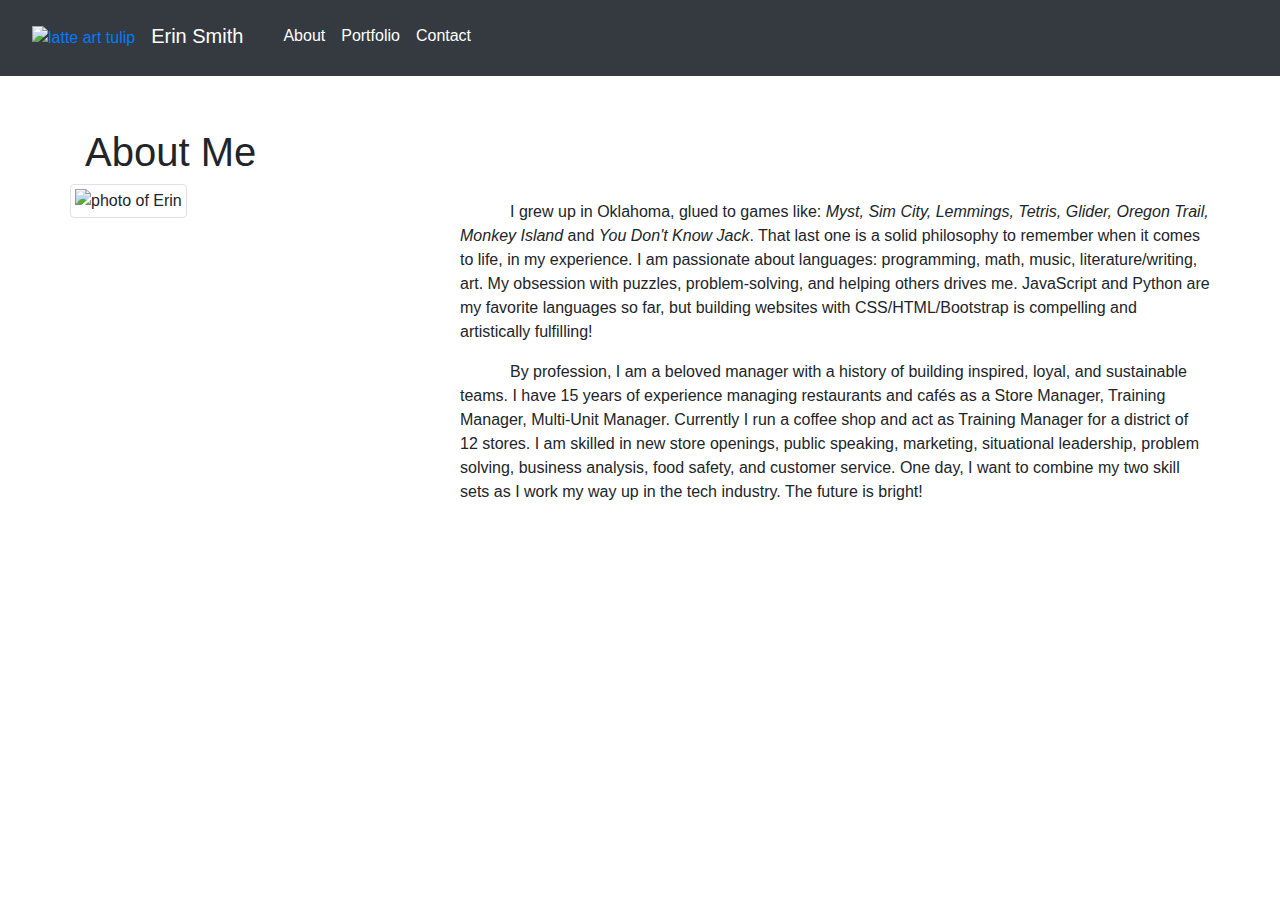
==== index.html @ fdc94d07 "used html validatior" ====
<!DOCTYPE html>
<html lang="en-us">

<head>

  <meta charset="UTF-8">
  <meta name="viewport" content="width=device-width, initial-scale=1">

  <title>About Me</title>

  <!-- Bootstrap CDN -->
  <link rel="stylesheet" href="https://meyerweb.com/eric/tools/css/reset/reset.css">
  <link rel="stylesheet" href="https://maxcdn.bootstrapcdn.com/bootstrap/4.4.1/css/bootstrap.min.css">
  <script src="https://ajax.googleapis.com/ajax/libs/jquery/3.4.1/jquery.min.js"></script>
  <script src="https://cdnjs.cloudflare.com/ajax/libs/popper.js/1.16.0/umd/popper.min.js"></script>
  <script src="https://maxcdn.bootstrapcdn.com/bootstrap/4.4.1/js/bootstrap.min.js"></script>

</head>

<body>
  <!-- Start Nav -->
  <nav class="navbar navbar-expand-sm navbar-dark bg-dark p-3 mb-1">
    <a class="nav-link" href="https://s3-media0.fl.yelpcdn.com/bphoto/Q7bdFrX8vI403fAF-BP6-Q/o.jpg">
    <img alt="latte art tulip" src="https://s3-media0.fl.yelpcdn.com/bphoto/Q7bdFrX8vI403fAF-BP6-Q/o.jpg" width=40 height=40>
    </a>
<ul class="navbar-nav">
    <li class="nav-item">
  <span class="navbar-brand mb-1 h1 pr-3">Erin Smith</span>
    </li>
  <li class="nav-item active">
    <a class="nav-link" href="index.html">About</a>
  </li>
  <li class="nav-item active">
    <a class="nav-link" href="portfolio.html">Portfolio</a>
  </li>
  <li class="nav-item active">
    <a class="nav-link" href="contact.html">Contact</a>
  </li>
</ul>

</nav>
  <!-- End Nav -->
  <div class="container pt-5">
    <div class="row">
      <div class="col-md-4">
          <h1>About Me</h1>
        </div>
        <div class="row">
          <div class="col-md-4">
            <img src="https://avatars2.githubusercontent.com/u/61925846?s=460&u=fef3b91c442542b7a5859a786cf43ad2944dcfb8&v=4" alt="photo of Erin" class="img-thumbnail">
          </div>
          <div class="col-md-8 mt-3">
            <p style="text-indent:50px;">
               I grew up in Oklahoma, glued to games like: <span class="font-italic">Myst, Sim City, Lemmings, Tetris, Glider, Oregon Trail, Monkey Island</span> and <span class="font-italic">You Don't Know Jack</span>.
               That last one is a solid philosophy to remember when it comes to life, in my experience.
               I am passionate about languages: programming, math, music, literature/writing, art. 
               My obsession with puzzles, problem-solving, and helping others drives me. 
               JavaScript and Python are my favorite languages so far, but building websites with CSS/HTML/Bootstrap is compelling and artistically fulfilling! 
            </p> 
            <p style="text-indent:50px;">
               By profession, I am a beloved manager with a history of building inspired, loyal, and sustainable teams. 
               I have 15 years of experience managing restaurants and cafés as a Store Manager, Training Manager, Multi-Unit Manager.
               Currently I run a coffee shop and act as Training Manager for a district of 12 stores.  
               I am skilled in new store openings, public speaking, marketing, situational leadership, problem solving, business analysis, food safety, and customer service. 
               One day, I want to combine my two skill sets as I work my way up in the tech industry. 
               The future is bright! 
            </p>
          </div>
        </div>
      </div>
  </div>
</body>

</html>
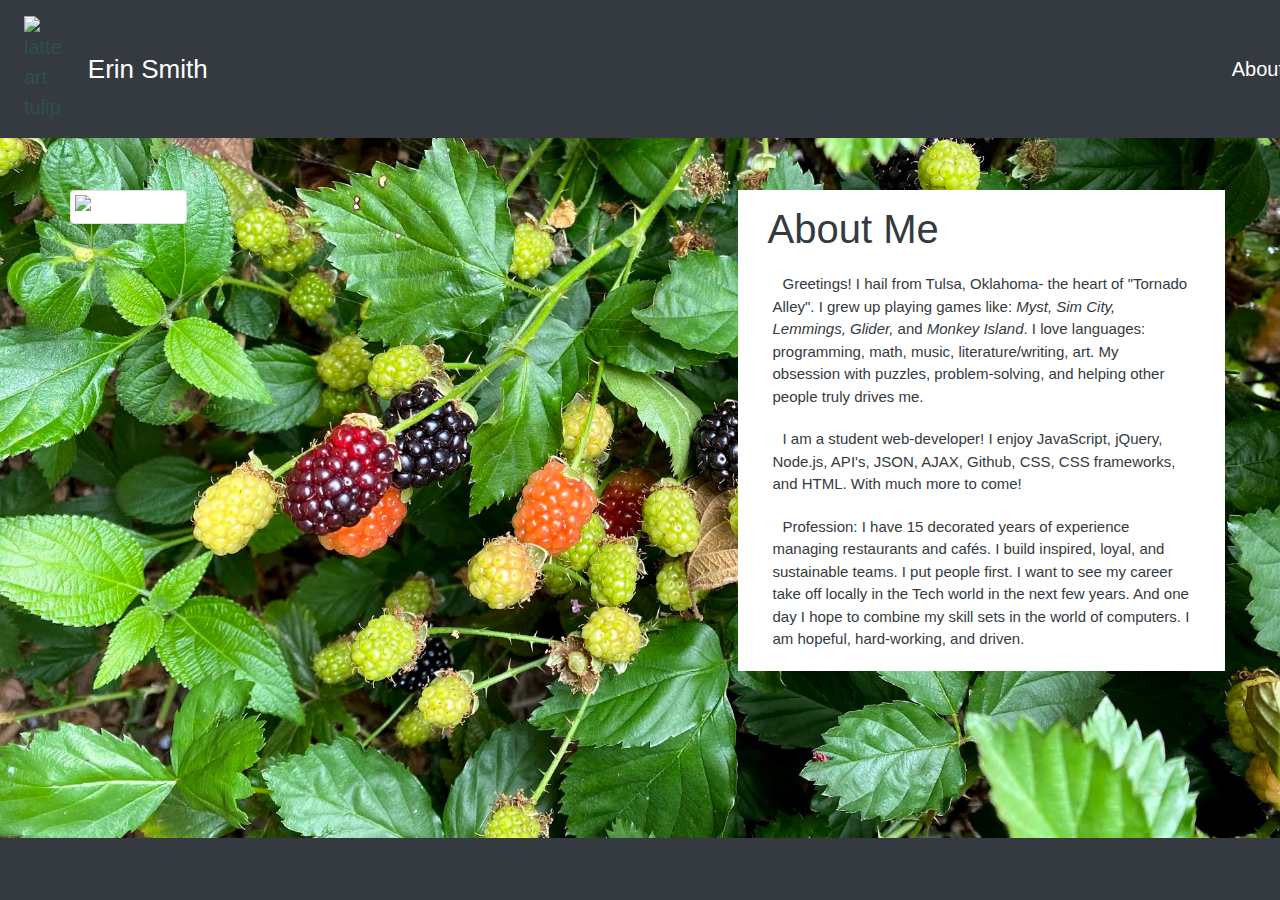
==== commit 5052cc87: "initial additions" ====
--- a/index.html
+++ b/index.html
@@ -2,31 +2,28 @@
 <html lang="en-us">
 
 <head>
-
   <meta charset="UTF-8">
   <meta name="viewport" content="width=device-width, initial-scale=1">
 
   <title>About Me</title>
 
   <!-- Bootstrap CDN -->
-  <link rel="stylesheet" href="https://meyerweb.com/eric/tools/css/reset/reset.css">
+  <link rel="stylesheet" href="https://cdnjs.cloudflare.com/ajax/libs/font-awesome/5.13.0/js/all.min.js">
   <link rel="stylesheet" href="https://maxcdn.bootstrapcdn.com/bootstrap/4.4.1/css/bootstrap.min.css">
   <script src="https://ajax.googleapis.com/ajax/libs/jquery/3.4.1/jquery.min.js"></script>
   <script src="https://cdnjs.cloudflare.com/ajax/libs/popper.js/1.16.0/umd/popper.min.js"></script>
   <script src="https://maxcdn.bootstrapcdn.com/bootstrap/4.4.1/js/bootstrap.min.js"></script>
-
+  <link rel="stylesheet" type="text/css" href="style.css">
 </head>
 
 <body>
   <!-- Start Nav -->
-  <nav class="navbar navbar-expand-sm navbar-dark bg-dark p-3 mb-1">
-    <a class="nav-link" href="https://s3-media0.fl.yelpcdn.com/bphoto/Q7bdFrX8vI403fAF-BP6-Q/o.jpg">
+  <nav class="navbar navbar-expand-sm navbar-dark bg-dark p-2 mb-1">
+        <a class="nav-link" href="https://s3-media0.fl.yelpcdn.com/bphoto/Q7bdFrX8vI403fAF-BP6-Q/o.jpg">
     <img alt="latte art tulip" src="https://s3-media0.fl.yelpcdn.com/bphoto/Q7bdFrX8vI403fAF-BP6-Q/o.jpg" width=40 height=40>
     </a>
-<ul class="navbar-nav">
-    <li class="nav-item">
-  <span class="navbar-brand mb-1 h1 pr-3">Erin Smith</span>
-    </li>
+  <span class="navbar-brand h1 pr-3">Erin Smith</span>
+  <ul class="navbar-nav"> 
   <li class="nav-item active">
     <a class="nav-link" href="index.html">About</a>
   </li>
@@ -42,33 +39,43 @@
   <!-- End Nav -->
   <div class="container pt-5">
     <div class="row">
-      <div class="col-md-4">
-          <h1>About Me</h1>
+      <div class="col-md-4 ml-0">
         </div>
         <div class="row">
-          <div class="col-md-4">
+          <div class="col-md-7 mr-6">
             <img src="https://avatars2.githubusercontent.com/u/61925846?s=460&u=fef3b91c442542b7a5859a786cf43ad2944dcfb8&v=4" alt="photo of Erin" class="img-thumbnail">
           </div>
-          <div class="col-md-8 mt-3">
-            <p style="text-indent:50px;">
-               I grew up in Oklahoma, glued to games like: <span class="font-italic">Myst, Sim City, Lemmings, Tetris, Glider, Oregon Trail, Monkey Island</span> and <span class="font-italic">You Don't Know Jack</span>.
-               That last one is a solid philosophy to remember when it comes to life, in my experience.
-               I am passionate about languages: programming, math, music, literature/writing, art. 
-               My obsession with puzzles, problem-solving, and helping others drives me. 
-               JavaScript and Python are my favorite languages so far, but building websites with CSS/HTML/Bootstrap is compelling and artistically fulfilling! 
+          <div class="col-md-5 ml-6" id="boxy">
+            <h1>About Me</h1>
+            <p>
+              Greetings! I hail from Tulsa, Oklahoma- the heart of "Tornado Alley".  I grew up playing games like: <span class="font-italic">Myst, Sim City, Lemmings, Glider,</span> and <span class="font-italic">Monkey Island</span>.
+               I love languages: programming, math, music, literature/writing, art. 
+               My obsession with puzzles, problem-solving, and helping other people truly drives me. 
             </p> 
-            <p style="text-indent:50px;">
-               By profession, I am a beloved manager with a history of building inspired, loyal, and sustainable teams. 
-               I have 15 years of experience managing restaurants and cafés as a Store Manager, Training Manager, Multi-Unit Manager.
-               Currently I run a coffee shop and act as Training Manager for a district of 12 stores.  
-               I am skilled in new store openings, public speaking, marketing, situational leadership, problem solving, business analysis, food safety, and customer service. 
-               One day, I want to combine my two skill sets as I work my way up in the tech industry. 
-               The future is bright! 
+              <p>
+                I am a student web-developer!  I enjoy JavaScript, jQuery, Node.js, API's, JSON, AJAX, Github, CSS, CSS frameworks, and HTML. With much more to come! </p>
+              <p> Profession: I have 15 decorated years of experience managing restaurants and cafés. I build inspired, loyal, and sustainable teams. I put people first.
+                I want to see my career take off locally in the Tech world in the next few years. And one day I hope to combine my skill sets in the world of computers. 
+                I am hopeful, hard-working, and driven. 
             </p>
           </div>
         </div>
+        </div>
       </div>
   </div>
+  <footer>
+    <p class="footer">
+    <a href="https://github.com/erin-smith" class="hub" target="_blank">
+      <span alt="GitHub" height="10px"><i class="fab fa-github"></i></span>
+    </a>
+    <a href="https://www.linkedin.com/in/erin-s-3a596677/" class="pro" target="_blank">
+      <span alt="LinkedIn" height="10px"><i class="fab fa-linkedin"></i></span>
+    </a> ES</p>
+  
+  </footer>
+  <script src="https://code.jquery.com/jquery-3.5.1.min.js"
+  integrity="sha256-9/aliU8dGd2tb6OSsuzixeV4y/faTqgFtohetphbbj0=" crossorigin="anonymous"></script>
+<script src="script.js"></script>
 </body>
 
 </html>
--- a/style.css
+++ b/style.css
@@ -0,0 +1,137 @@
+* {
+    box-sizing: border-box;
+  }
+  html {
+    min-height: 100%;
+}
+p {
+    margin: 20px;
+    font-size: 15px;
+    text-indent:10px;
+    color: #343a40;
+}
+#boxy {
+    background-color: white;
+}
+#boxz {
+    background-color: white;
+    margin-top: 30px;
+    padding-bottom: 15px;
+}
+h1 {
+    background-color: white;
+    color:#343a40;
+    margin-bottom: 15px;
+    margin-top: 15px;
+    margin-left: 15px;
+}
+body {
+  background-image: url('pics/berry.jpg');
+    background-position: center;
+    background-size: cover;
+    background-repeat: no-repeat;
+    height: 100%;
+    color: white;
+    font-family: 'Montserrat', sans-serif;
+}
+.navbar-nav {
+    padding-top: 0;
+    padding-bottom: 0;
+    font-family: 'Bebas Neue', sans-serif;
+
+}
+.navbar-brand {
+    color: #f5f5f5;
+    padding-left: 10px;
+    padding-right: 10px;
+    margin: 0;
+    text-align: center;
+    font-size: 26px;
+    margin-right: 1000px;
+}
+
+a {
+    color: darkslategray;
+    font-size: 20px;
+}
+.nav-link:hover {
+    background-color: darkmagenta;
+    color: #f5f5f5;
+}
+label, h4 {
+    color: #343a40;
+}
+.flip-card {
+    background-color: transparent;
+    width: 300px;
+    height: 300px;
+    perspective: 1000px;
+    margin: 35px;
+  }
+  
+  .flip-card-inner {
+    position: relative;
+    width: 100%;
+    height: 100%;
+    text-align: center;
+    transition: transform 0.6s;
+    transform-style: preserve-3d;
+    box-shadow: 0 4px 8px 0 rgba(0,0,0,0.2);
+  }
+  
+  .flip-card:hover .flip-card-inner {
+    transform: rotateY(180deg);
+  }
+  
+  .flip-card-front, .flip-card-back {
+    position: absolute;
+    width: 100%;
+    height: 100%;
+    -webkit-backface-visibility: hidden;
+    backface-visibility: hidden;
+  }
+  
+  .flip-card-front {
+    background-color: #bbb;
+    color: black;
+  }
+  
+  .flip-card-back {
+    background-color: #2980b9;
+    color: white;
+    transform: rotateY(180deg);
+  }
+  footer {
+    background-color:#343a40;
+    position: fixed;
+    bottom: 0;
+    width: 100%;
+    color: white;
+    padding: 0;
+    margin: auto; 
+    font-size: 12px;
+}
+
+.pro, .hub {
+    float: right;
+    padding-top: 5px;
+    padding-bottom: 5px;
+    padding-right: 10px;
+    color: white;
+    font-size: 3em;
+}
+ 
+  /* Responsive layout - makes a two column-layout instead of four columns */
+@media screen and (max-width: 900px) {
+    .column {
+      width: 50%;
+    }
+  }
+  
+  /* Responsive layout - makes the two columns stack on top of each other instead of next to each other */
+  @media screen and (max-width: 600px) {
+    .column {
+      width: 100%;
+    }
+  }
+
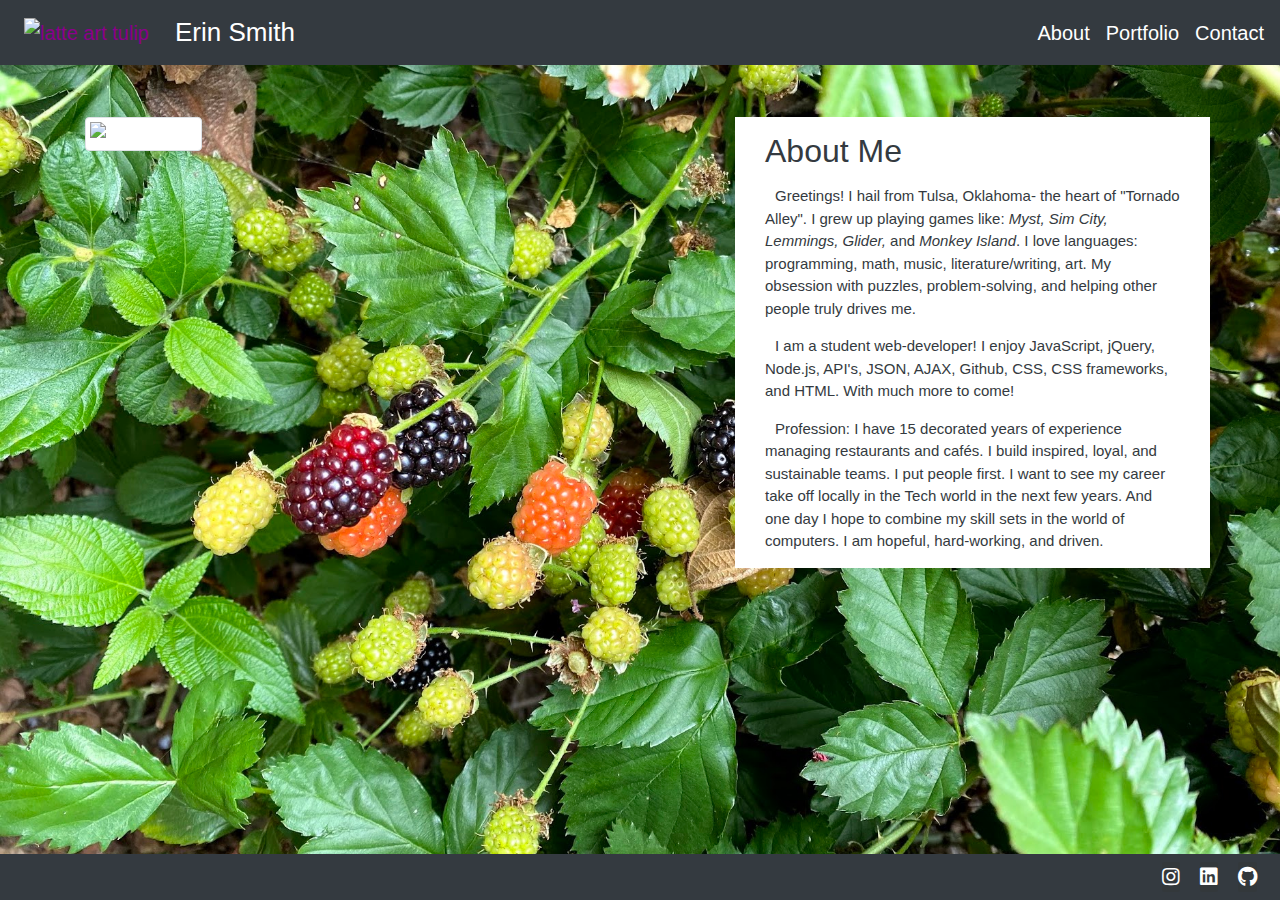
==== commit 5e2e4977: "footer and styling" ====
--- a/index.html
+++ b/index.html
@@ -1,81 +1,87 @@
 <!DOCTYPE html>
 <html lang="en-us">
 
-<head>
-  <meta charset="UTF-8">
-  <meta name="viewport" content="width=device-width, initial-scale=1">
+  <head>
+    <meta charset="UTF-8">
+    <meta name="viewport" content="width=device-width, initial-scale=1 shrink-to-fit=no">
 
-  <title>About Me</title>
+    <title>Erin</title>
 
-  <!-- Bootstrap CDN -->
-  <link rel="stylesheet" href="https://cdnjs.cloudflare.com/ajax/libs/font-awesome/5.13.0/js/all.min.js">
-  <link rel="stylesheet" href="https://maxcdn.bootstrapcdn.com/bootstrap/4.4.1/css/bootstrap.min.css">
-  <script src="https://ajax.googleapis.com/ajax/libs/jquery/3.4.1/jquery.min.js"></script>
-  <script src="https://cdnjs.cloudflare.com/ajax/libs/popper.js/1.16.0/umd/popper.min.js"></script>
-  <script src="https://maxcdn.bootstrapcdn.com/bootstrap/4.4.1/js/bootstrap.min.js"></script>
-  <link rel="stylesheet" type="text/css" href="style.css">
-</head>
+    <!-- Bootstrap CDN -->
+    <link rel="stylesheet" href="https://use.fontawesome.com/releases/v5.12.1/css/all.css" integrity=""
+      crossorigin="anonymous" />
+    <link rel="stylesheet" href="https://stackpath.bootstrapcdn.com/bootstrap/4.4.1/css/bootstrap.min.css"
+      integrity="sha384-Vkoo8x4CGsO3+Hhxv8T/Q5PaXtkKtu6ug5TOeNV6gBiFeWPGFN9MuhOf23Q9Ifjh" crossorigin="anonymous">
+    <link rel="stylesheet" type="text/css" href="style.css">
+  </head>
 
-<body>
-  <!-- Start Nav -->
-  <nav class="navbar navbar-expand-sm navbar-dark bg-dark p-2 mb-1">
-        <a class="nav-link" href="https://s3-media0.fl.yelpcdn.com/bphoto/Q7bdFrX8vI403fAF-BP6-Q/o.jpg">
-    <img alt="latte art tulip" src="https://s3-media0.fl.yelpcdn.com/bphoto/Q7bdFrX8vI403fAF-BP6-Q/o.jpg" width=40 height=40>
-    </a>
-  <span class="navbar-brand h1 pr-3">Erin Smith</span>
-  <ul class="navbar-nav"> 
-  <li class="nav-item active">
-    <a class="nav-link" href="index.html">About</a>
-  </li>
-  <li class="nav-item active">
-    <a class="nav-link" href="portfolio.html">Portfolio</a>
-  </li>
-  <li class="nav-item active">
-    <a class="nav-link" href="contact.html">Contact</a>
-  </li>
-</ul>
-
-</nav>
-  <!-- End Nav -->
-  <div class="container pt-5">
-    <div class="row">
-      <div class="col-md-4 ml-0">
-        </div>
+  <body>
+    <!-- Start Nav -->
+    <nav class="navbar navbar-expand-md navbar-dark bg-dark p-2 mb-1">
+      <a class="nav-link" href="https://s3-media0.fl.yelpcdn.com/bphoto/Q7bdFrX8vI403fAF-BP6-Q/o.jpg">
+        <img alt="latte art tulip" src="https://s3-media0.fl.yelpcdn.com/bphoto/Q7bdFrX8vI403fAF-BP6-Q/o.jpg" width=40
+          height=40>
+      </a>
+      <span class="navbar-brand h1 pr-3">Erin Smith</span>
+      <div class="navbar-collapse" id="navnav">
+        <ul class="navbar-nav">
+          <li class="nav-item active">
+            <a class="nav-link" href="index.html">About</a>
+          </li>
+          <li class="nav-item active">
+            <a class="nav-link" href="portfolio.html">Portfolio</a>
+          </li>
+          <li class="nav-item active">
+            <a class="nav-link" href="contact.html">Contact</a>
+          </li>
+        </ul>
+      </div>
+    </nav>
+    <!-- End Nav -->
+    <div class="container pt-5">
         <div class="row">
           <div class="col-md-7 mr-6">
-            <img src="https://avatars2.githubusercontent.com/u/61925846?s=460&u=fef3b91c442542b7a5859a786cf43ad2944dcfb8&v=4" alt="photo of Erin" class="img-thumbnail">
+            <img
+              src="https://avatars2.githubusercontent.com/u/61925846?s=460&u=fef3b91c442542b7a5859a786cf43ad2944dcfb8&v=4"
+              alt="photo of Erin" class="img-thumbnail">
           </div>
           <div class="col-md-5 ml-6" id="boxy">
-            <h1>About Me</h1>
+            <h2>About Me</h2>
             <p>
-              Greetings! I hail from Tulsa, Oklahoma- the heart of "Tornado Alley".  I grew up playing games like: <span class="font-italic">Myst, Sim City, Lemmings, Glider,</span> and <span class="font-italic">Monkey Island</span>.
-               I love languages: programming, math, music, literature/writing, art. 
-               My obsession with puzzles, problem-solving, and helping other people truly drives me. 
-            </p> 
-              <p>
-                I am a student web-developer!  I enjoy JavaScript, jQuery, Node.js, API's, JSON, AJAX, Github, CSS, CSS frameworks, and HTML. With much more to come! </p>
-              <p> Profession: I have 15 decorated years of experience managing restaurants and cafés. I build inspired, loyal, and sustainable teams. I put people first.
-                I want to see my career take off locally in the Tech world in the next few years. And one day I hope to combine my skill sets in the world of computers. 
-                I am hopeful, hard-working, and driven. 
+              Greetings! I hail from Tulsa, Oklahoma- the heart of "Tornado Alley". I grew up playing games like: <span
+                class="font-italic">Myst, Sim City, Lemmings, Glider,</span> and <span class="font-italic">Monkey
+                Island</span>.
+              I love languages: programming, math, music, literature/writing, art.
+              My obsession with puzzles, problem-solving, and helping other people truly drives me.
+            </p>
+            <p>
+              I am a student web-developer! I enjoy JavaScript, jQuery, Node.js, API's, JSON, AJAX, Github, CSS, CSS
+              frameworks, and HTML. With much more to come! </p>
+            <p> Profession: I have 15 decorated years of experience managing restaurants and cafés. I build inspired,
+              loyal, and sustainable teams. I put people first.
+              I want to see my career take off locally in the Tech world in the next few years. And one day I hope to
+              combine my skill sets in the world of computers.
+              I am hopeful, hard-working, and driven.
             </p>
           </div>
         </div>
+      </div>
+    </div>
+    <footer class="footer">
+      <div class="footer-right">
+        <div class="footer-icons">
+          <a href="https://github.com/erin-smith" target="_blank" alt="Github" height="35px"><i
+              class="fab fa-github"></i></a>
+          <a href="https://www.linkedin.com/in/erin-s-3a596677/" target="_blank" alt="LinkedIn" height="35px"><i
+              class="fab fa-linkedin"></i></a>
+          <a href="https://www.instagram.com/miss_sparkle_plenty/" target="_blank" alt="Instagram" height="35px"><i
+              class="fab fa-instagram"></i></a>
         </div>
       </div>
-  </div>
-  <footer>
-    <p class="footer">
-    <a href="https://github.com/erin-smith" class="hub" target="_blank">
-      <span alt="GitHub" height="10px"><i class="fab fa-github"></i></span>
-    </a>
-    <a href="https://www.linkedin.com/in/erin-s-3a596677/" class="pro" target="_blank">
-      <span alt="LinkedIn" height="10px"><i class="fab fa-linkedin"></i></span>
-    </a> ES</p>
-  
-  </footer>
-  <script src="https://code.jquery.com/jquery-3.5.1.min.js"
-  integrity="sha256-9/aliU8dGd2tb6OSsuzixeV4y/faTqgFtohetphbbj0=" crossorigin="anonymous"></script>
-<script src="script.js"></script>
-</body>
+    </footer>
+    <script src="https://code.jquery.com/jquery-3.5.1.min.js"
+      integrity="sha256-9/aliU8dGd2tb6OSsuzixeV4y/faTqgFtohetphbbj0=" crossorigin="anonymous"></script>
+    <script src="script.js"></script>
+  </body>
 
-</html>
+</html>--- a/style.css
+++ b/style.css
@@ -2,10 +2,10 @@
     box-sizing: border-box;
   }
   html {
-    min-height: 100%;
+    height: 100%;
 }
 p {
-    margin: 20px;
+    margin: 15px;
     font-size: 15px;
     text-indent:10px;
     color: #343a40;
@@ -18,7 +18,7 @@
     margin-top: 30px;
     padding-bottom: 15px;
 }
-h1 {
+h2 {
     background-color: white;
     color:#343a40;
     margin-bottom: 15px;
@@ -29,16 +29,14 @@
   background-image: url('pics/berry.jpg');
     background-position: center;
     background-size: cover;
-    background-repeat: no-repeat;
+    background-repeat: repeat;
     height: 100%;
     color: white;
-    font-family: 'Montserrat', sans-serif;
 }
 .navbar-nav {
     padding-top: 0;
     padding-bottom: 0;
-    font-family: 'Bebas Neue', sans-serif;
-
+    margin-left: auto;
 }
 .navbar-brand {
     color: #f5f5f5;
@@ -47,11 +45,11 @@
     margin: 0;
     text-align: center;
     font-size: 26px;
-    margin-right: 1000px;
+    margin: auto;
 }
 
 a {
-    color: darkslategray;
+    color: darkmagenta;
     font-size: 20px;
 }
 .nav-link:hover {
@@ -101,24 +99,30 @@
     color: white;
     transform: rotateY(180deg);
   }
-  footer {
+  .button{
+    
+  }
+  .footer {
     background-color:#343a40;
     position: fixed;
     bottom: 0;
     width: 100%;
     color: white;
-    padding: 0;
-    margin: auto; 
-    font-size: 12px;
+    margin-top: auto; 
+    font-size: 20px;
+    padding: 3px;
 }
 
-.pro, .hub {
-    float: right;
-    padding-top: 5px;
-    padding-bottom: 5px;
-    padding-right: 10px;
-    color: white;
-    font-size: 3em;
+.footer-icons a {
+  float: right;
+	cursor: pointer;
+	background-color:  #33383b;
+	border-radius: 2px;
+	font-size: 20px;
+	color: #ffffff;
+  margin-top: 5px;
+	margin-right: 20px;
+	margin-bottom: 5px;
 }
  
   /* Responsive layout - makes a two column-layout instead of four columns */
@@ -126,12 +130,47 @@
     .column {
       width: 50%;
     }
+    .navbar-nav {
+      text-align: center;
+      display: inline block;
+      font-size: smaller;
   }
+
+  .navbar-brand {
+      width: 100%;
+      margin: auto;
+      text-align: center;
+      padding: 20px;
+  }
+
+  .navbar {
+      padding: 0;
+      margin: 0;
+  }
+}
   
   /* Responsive layout - makes the two columns stack on top of each other instead of next to each other */
   @media screen and (max-width: 600px) {
     .column {
       width: 100%;
     }
+    .navbar-nav {
+      text-align: center;
+      display: inline block;
+      font-size: smaller;
   }
 
+  .navbar-brand {
+      width: 100%;
+      margin: auto;
+      text-align: center;
+      padding: 20px;
+  }
+
+  .navbar {
+      padding: 0;
+      margin: 0;
+  }
+
+
+  }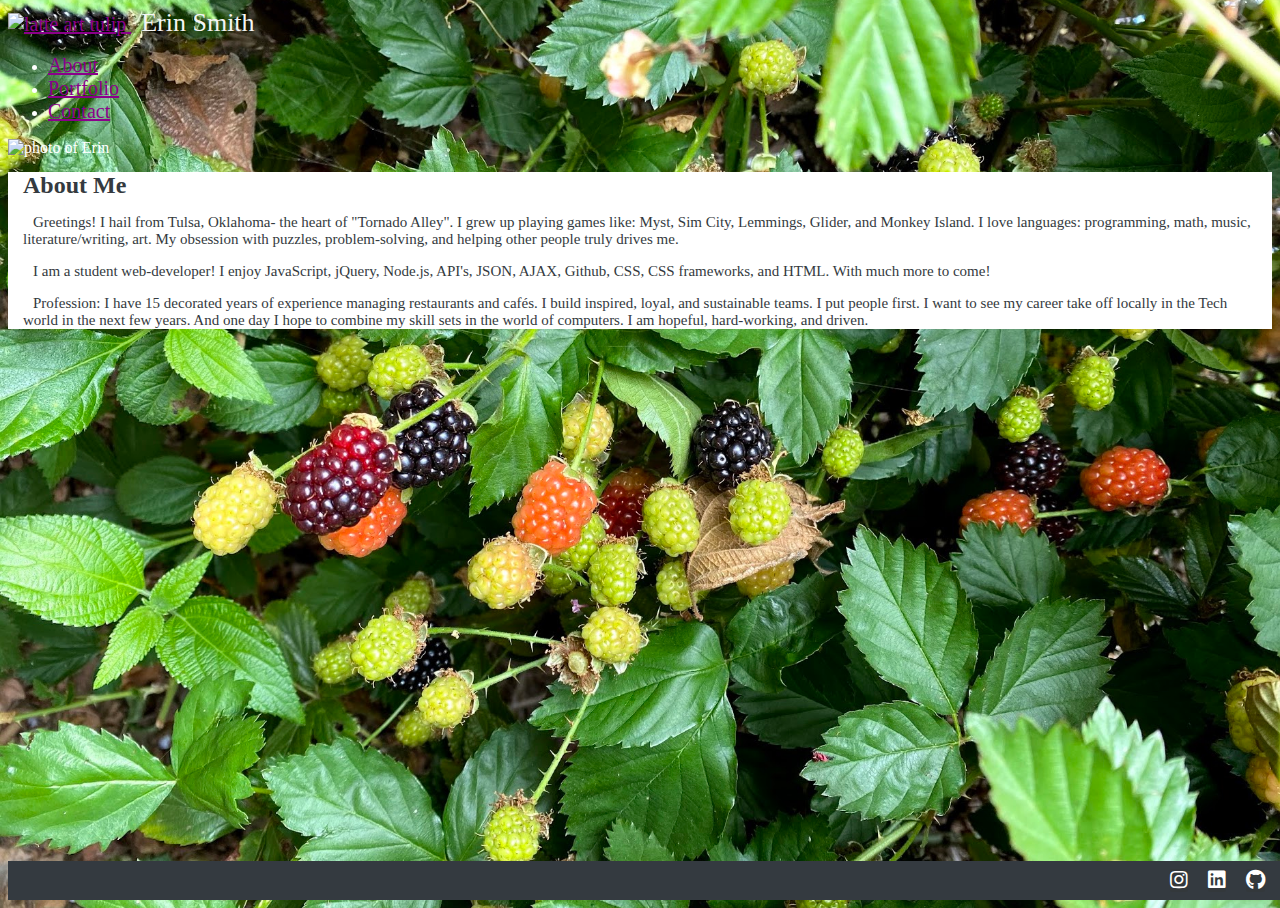
==== commit d44d05d7: "updates to README" ====
--- a/index.html
+++ b/index.html
@@ -8,10 +8,9 @@
     <title>Erin</title>
 
     <!-- Bootstrap CDN -->
+    <link rel="stylesheet" href="https://stackpath.bootstrapcdn.com/bootstrap/4.1.3/css/bootstrap.min.css" integrity="sha384-MCw98/SFnGE8fJT3GXwEOngsV7Zt27NXFoaoApmYm81iuXoPkFOJwJ8ERdknLPMO" crossorigin="anonymous">
     <link rel="stylesheet" href="https://use.fontawesome.com/releases/v5.12.1/css/all.css" integrity=""
       crossorigin="anonymous" />
-    <link rel="stylesheet" href="https://stackpath.bootstrapcdn.com/bootstrap/4.4.1/css/bootstrap.min.css"
-      integrity="sha384-Vkoo8x4CGsO3+Hhxv8T/Q5PaXtkKtu6ug5TOeNV6gBiFeWPGFN9MuhOf23Q9Ifjh" crossorigin="anonymous">
     <link rel="stylesheet" type="text/css" href="style.css">
   </head>
 
@@ -79,6 +78,9 @@
         </div>
       </div>
     </footer>
+    <script src="https://code.jquery.com/jquery-3.3.1.slim.min.js" integrity="sha384-q8i/X+965DzO0rT7abK41JStQIAqVgRVzpbzo5smXKp4YfRvH+8abtTE1Pi6jizo" crossorigin="anonymous"></script>
+<script src="https://cdnjs.cloudflare.com/ajax/libs/popper.js/1.14.3/umd/popper.min.js" integrity="sha384-ZMP7rVo3mIykV+2+9J3UJ46jBk0WLaUAdn689aCwoqbBJiSnjAK/l8WvCWPIPm49" crossorigin="anonymous"></script>
+<script src="https://stackpath.bootstrapcdn.com/bootstrap/4.1.3/js/bootstrap.min.js" integrity="sha384-ChfqqxuZUCnJSK3+MXmPNIyE6ZbWh2IMqE241rYiqJxyMiZ6OW/JmZQ5stwEULTy" crossorigin="anonymous"></script>
     <script src="https://code.jquery.com/jquery-3.5.1.min.js"
       integrity="sha256-9/aliU8dGd2tb6OSsuzixeV4y/faTqgFtohetphbbj0=" crossorigin="anonymous"></script>
     <script src="script.js"></script>
--- a/style.css
+++ b/style.css
@@ -48,7 +48,7 @@
     margin: auto;
 }
 
-a {
+nav a {
     color: darkmagenta;
     font-size: 20px;
 }
@@ -99,8 +99,23 @@
     color: white;
     transform: rotateY(180deg);
   }
-  .button{
-    
+  .flip-card-back button {
+    font-size: 14px;
+    margin: 15px !important;
+    border: 1px solid; 
+    background-color:darkmagenta;
+    border-radius: 5px;
+    padding: 10px 15px;
+    color: white !important;
+    outline: none;
+}
+.flip-card-back button a {
+color: white;
+}
+
+.flip-card-back button:hover {
+    font-weight: bold;
+    color: white;
   }
   .footer {
     background-color:#343a40;
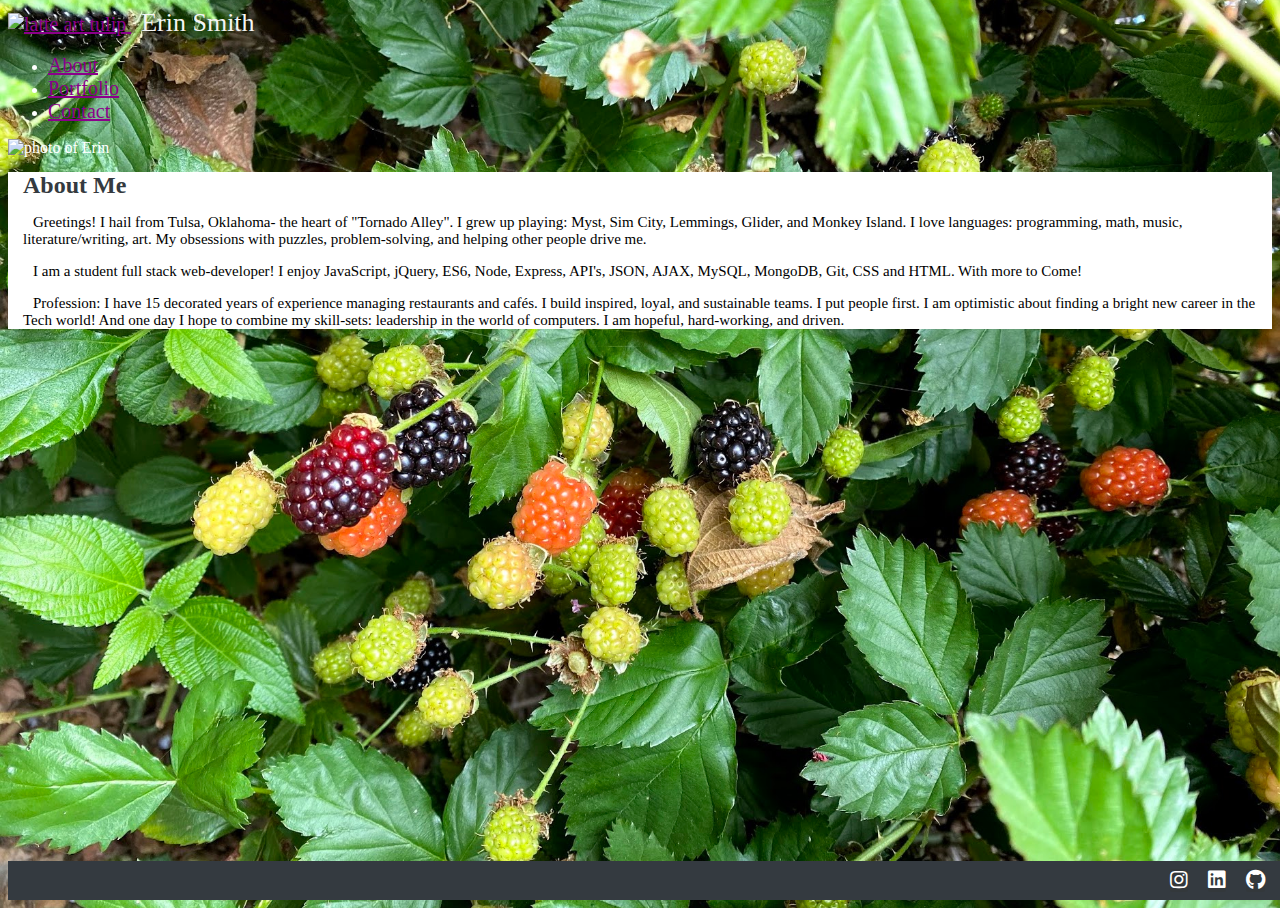
==== commit 4b263b7f: "add loo" ====
--- a/index.html
+++ b/index.html
@@ -16,12 +16,12 @@
 
   <body>
     <!-- Start Nav -->
-    <nav class="navbar navbar-expand-md navbar-dark bg-dark p-2 mb-1">
+    <nav class="navbar navbar-expand-md navbar-dark bg-dark p-2">
       <a class="nav-link" href="https://s3-media0.fl.yelpcdn.com/bphoto/Q7bdFrX8vI403fAF-BP6-Q/o.jpg">
         <img alt="latte art tulip" src="https://s3-media0.fl.yelpcdn.com/bphoto/Q7bdFrX8vI403fAF-BP6-Q/o.jpg" width=40
           height=40>
       </a>
-      <span class="navbar-brand h1 pr-3">Erin Smith</span>
+      <span class="navbar-brand h1 pr-2">Erin Smith</span>
       <div class="navbar-collapse" id="navnav">
         <ul class="navbar-nav">
           <li class="nav-item active">
@@ -37,7 +37,7 @@
       </div>
     </nav>
     <!-- End Nav -->
-    <div class="container pt-5">
+    <div class="container my-5">
         <div class="row">
           <div class="col-md-7 mr-6">
             <img
@@ -47,40 +47,38 @@
           <div class="col-md-5 ml-6" id="boxy">
             <h2>About Me</h2>
             <p>
-              Greetings! I hail from Tulsa, Oklahoma- the heart of "Tornado Alley". I grew up playing games like: <span
+              Greetings! I hail from Tulsa, Oklahoma- the heart of "Tornado Alley". I grew up playing: <span
                 class="font-italic">Myst, Sim City, Lemmings, Glider,</span> and <span class="font-italic">Monkey
                 Island</span>.
               I love languages: programming, math, music, literature/writing, art.
-              My obsession with puzzles, problem-solving, and helping other people truly drives me.
+              My obsessions with puzzles, problem-solving, and helping other people drive me.
             </p>
             <p>
-              I am a student web-developer! I enjoy JavaScript, jQuery, Node.js, API's, JSON, AJAX, Github, CSS, CSS
-              frameworks, and HTML. With much more to come! </p>
+              I am a student full stack web-developer! I enjoy JavaScript, jQuery, ES6, Node, Express, API's, JSON, AJAX, MySQL, MongoDB, Git, CSS and HTML. With more to Come! </p>
             <p> Profession: I have 15 decorated years of experience managing restaurants and cafés. I build inspired,
               loyal, and sustainable teams. I put people first.
-              I want to see my career take off locally in the Tech world in the next few years. And one day I hope to
-              combine my skill sets in the world of computers.
+              I am optimistic about finding a bright new career in the Tech world!  And one day I hope to
+              combine my skill-sets: leadership in the world of computers.
               I am hopeful, hard-working, and driven.
             </p>
           </div>
         </div>
       </div>
     </div>
-    <footer class="footer">
+    <footer class="footer pt-3">
       <div class="footer-right">
         <div class="footer-icons">
-          <a href="https://github.com/erin-smith" target="_blank" alt="Github" height="35px"><i
+          <a href="https://github.com/erin-smith" target="_blank" alt="Github" height="50px"><i
               class="fab fa-github"></i></a>
-          <a href="https://www.linkedin.com/in/erin-s-3a596677/" target="_blank" alt="LinkedIn" height="35px"><i
+          <a href="https://www.linkedin.com/in/erin-s-3a596677/" target="_blank" alt="LinkedIn" height="50px"><i
               class="fab fa-linkedin"></i></a>
-          <a href="https://www.instagram.com/miss_sparkle_plenty/" target="_blank" alt="Instagram" height="35px"><i
+          <a href="https://www.instagram.com/miss_sparkle_plenty/" target="_blank" alt="Instagram" height="50px"><i
               class="fab fa-instagram"></i></a>
         </div>
       </div>
     </footer>
     <script src="https://code.jquery.com/jquery-3.3.1.slim.min.js" integrity="sha384-q8i/X+965DzO0rT7abK41JStQIAqVgRVzpbzo5smXKp4YfRvH+8abtTE1Pi6jizo" crossorigin="anonymous"></script>
 <script src="https://cdnjs.cloudflare.com/ajax/libs/popper.js/1.14.3/umd/popper.min.js" integrity="sha384-ZMP7rVo3mIykV+2+9J3UJ46jBk0WLaUAdn689aCwoqbBJiSnjAK/l8WvCWPIPm49" crossorigin="anonymous"></script>
-<script src="https://stackpath.bootstrapcdn.com/bootstrap/4.1.3/js/bootstrap.min.js" integrity="sha384-ChfqqxuZUCnJSK3+MXmPNIyE6ZbWh2IMqE241rYiqJxyMiZ6OW/JmZQ5stwEULTy" crossorigin="anonymous"></script>
     <script src="https://code.jquery.com/jquery-3.5.1.min.js"
       integrity="sha256-9/aliU8dGd2tb6OSsuzixeV4y/faTqgFtohetphbbj0=" crossorigin="anonymous"></script>
     <script src="script.js"></script>
--- a/style.css
+++ b/style.css
@@ -4,22 +4,25 @@
   html {
     height: 100%;
 }
+h1{
+  margin-top: 3px;
+}
 p {
     margin: 15px;
     font-size: 15px;
     text-indent:10px;
-    color: #343a40;
+    color: black;
 }
 #boxy {
     background-color: white;
 }
 #boxz {
     background-color: white;
-    margin-top: 30px;
+    margin-top: 10px;
     padding-bottom: 15px;
 }
 h2 {
-    background-color: white;
+    background-color:white;
     color:#343a40;
     margin-bottom: 15px;
     margin-top: 15px;
@@ -155,7 +158,6 @@
       width: 100%;
       margin: auto;
       text-align: center;
-      padding: 20px;
   }
 
   .navbar {
@@ -179,7 +181,7 @@
       width: 100%;
       margin: auto;
       text-align: center;
-      padding: 20px;
+      padding: 5px;
   }
 
   .navbar {
